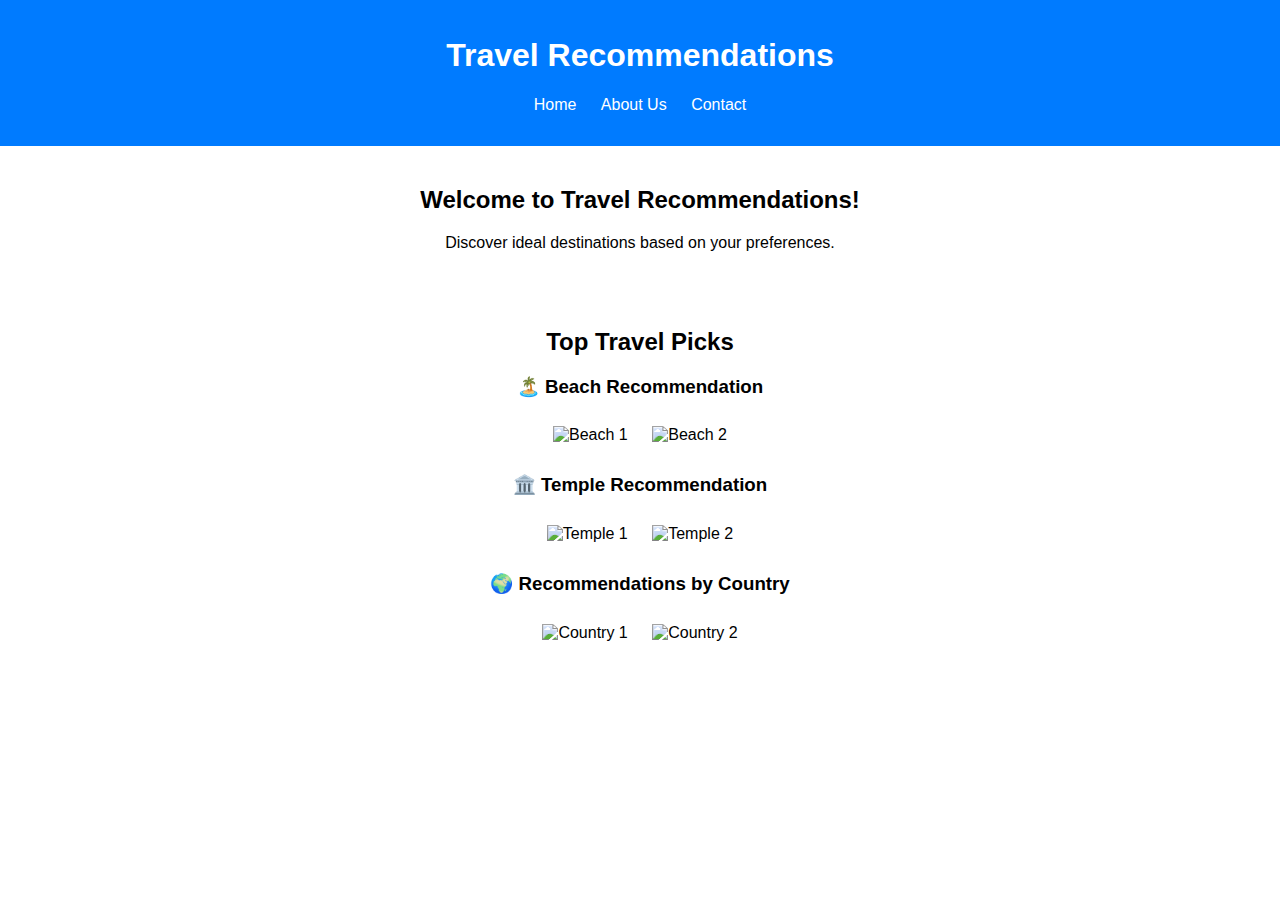
==== index.html @ 6a1434ab "first commit" ====
<!DOCTYPE html>
<html lang="en">
<head>
    <meta charset="UTF-8">
    <meta name="viewport" content="width=device-width, initial-scale=1.0">
    <title>Travel Recommendations</title>
    <link rel="stylesheet" href="styles.css">
</head>
<body>
    <header>
        <h1>Travel Recommendations</h1>
        <nav>
            <ul>
                <li><a href="index.html">Home</a></li>
                <li><a href="about.html">About Us</a></li>
                <li><a href="contact.html">Contact</a></li>
            </ul>
        </nav>
    </header>

    <section id="intro">
        <h2>Welcome to Travel Recommendations!</h2>
        <p>Discover ideal destinations based on your preferences.</p>
    </section>

    <section id="recommendations">
        <h2>Top Travel Picks</h2>

        <div class="destination">
            <h3>🏝️ Beach Recommendation</h3>
            <img src="images/beach1.jpg" alt="Beach 1">
            <img src="images/beach2.jpg" alt="Beach 2">
        </div>

        <div class="destination">
            <h3>🏛️ Temple Recommendation</h3>
            <img src="images/temple1.jpg" alt="Temple 1">
            <img src="images/temple2.jpg" alt="Temple 2">
        </div>

        <div class="destination">
            <h3>🌍 Recommendations by Country</h3>
            <img src="images/country1.jpg" alt="Country 1">
            <img src="images/country2.jpg" alt="Country 2">
        </div>
    </section>

    <script src="script.js"></script>
</body>
</html>
---- styles.css ----
body {
    font-family: Arial, sans-serif;
    margin: 0;
    padding: 0;
    text-align: center;
}

header {
    background-color: #007bff;
    color: white;
    padding: 1em;
}

nav ul {
    list-style: none;
    padding: 0;
}

nav ul li {
    display: inline;
    margin: 0 10px;
}

nav ul li a {
    color: white;
    text-decoration: none;
}

section {
    padding: 20px;
}

.destination {
    margin: 20px 0;
}

.destination img {
    width: 300px;
    height: auto;
    margin: 10px;
}

form {
    margin-top: 20px;
}

input, button {
    padding: 10px;
    margin: 5px;
}
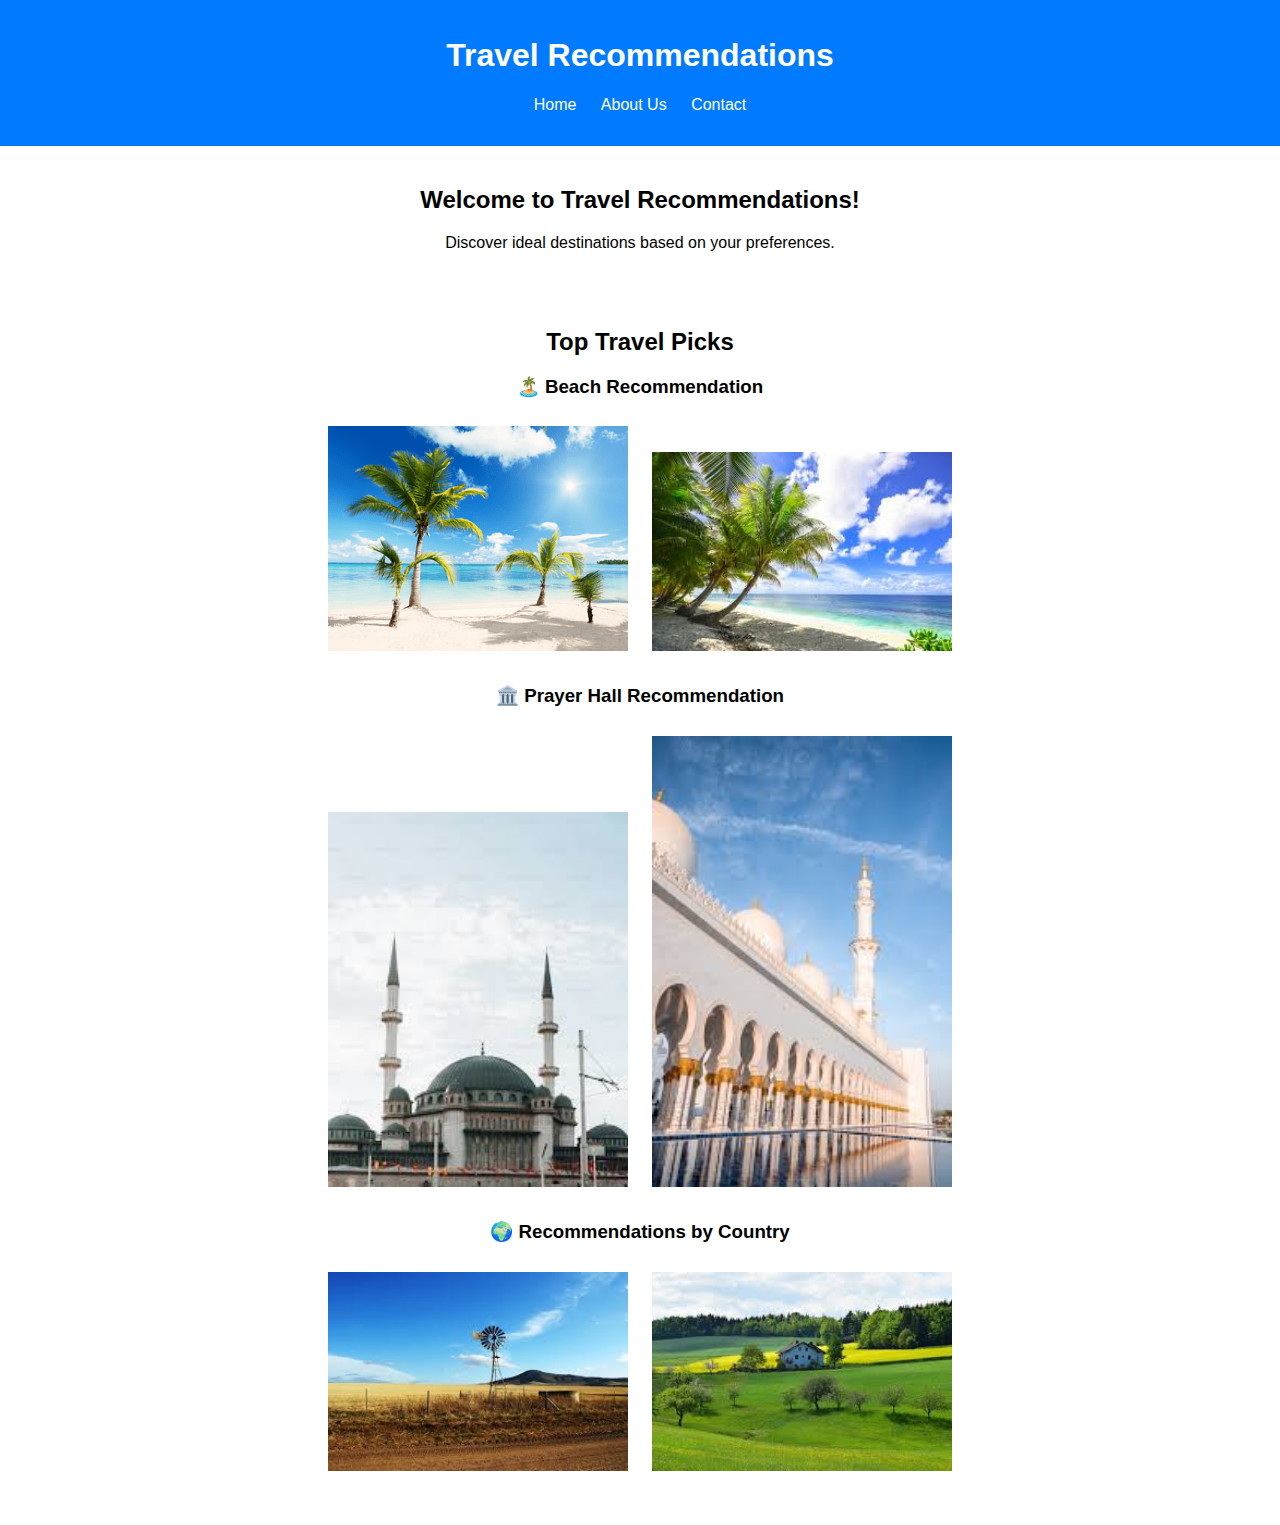
==== commit 1ec5e362: "Update index.html" ====
--- a/index.html
+++ b/index.html
@@ -33,9 +33,9 @@
         </div>
 
         <div class="destination">
-            <h3>🏛️ Temple Recommendation</h3>
-            <img src="images/temple1.jpg" alt="Temple 1">
-            <img src="images/temple2.jpg" alt="Temple 2">
+            <h3>🏛️ Prayer Hall Recommendation</h3>
+            <img src="images/mosque1.jpg" alt="Temple 1">
+            <img src="images/mosque2.jpg" alt="Temple 2">
         </div>
 
         <div class="destination">
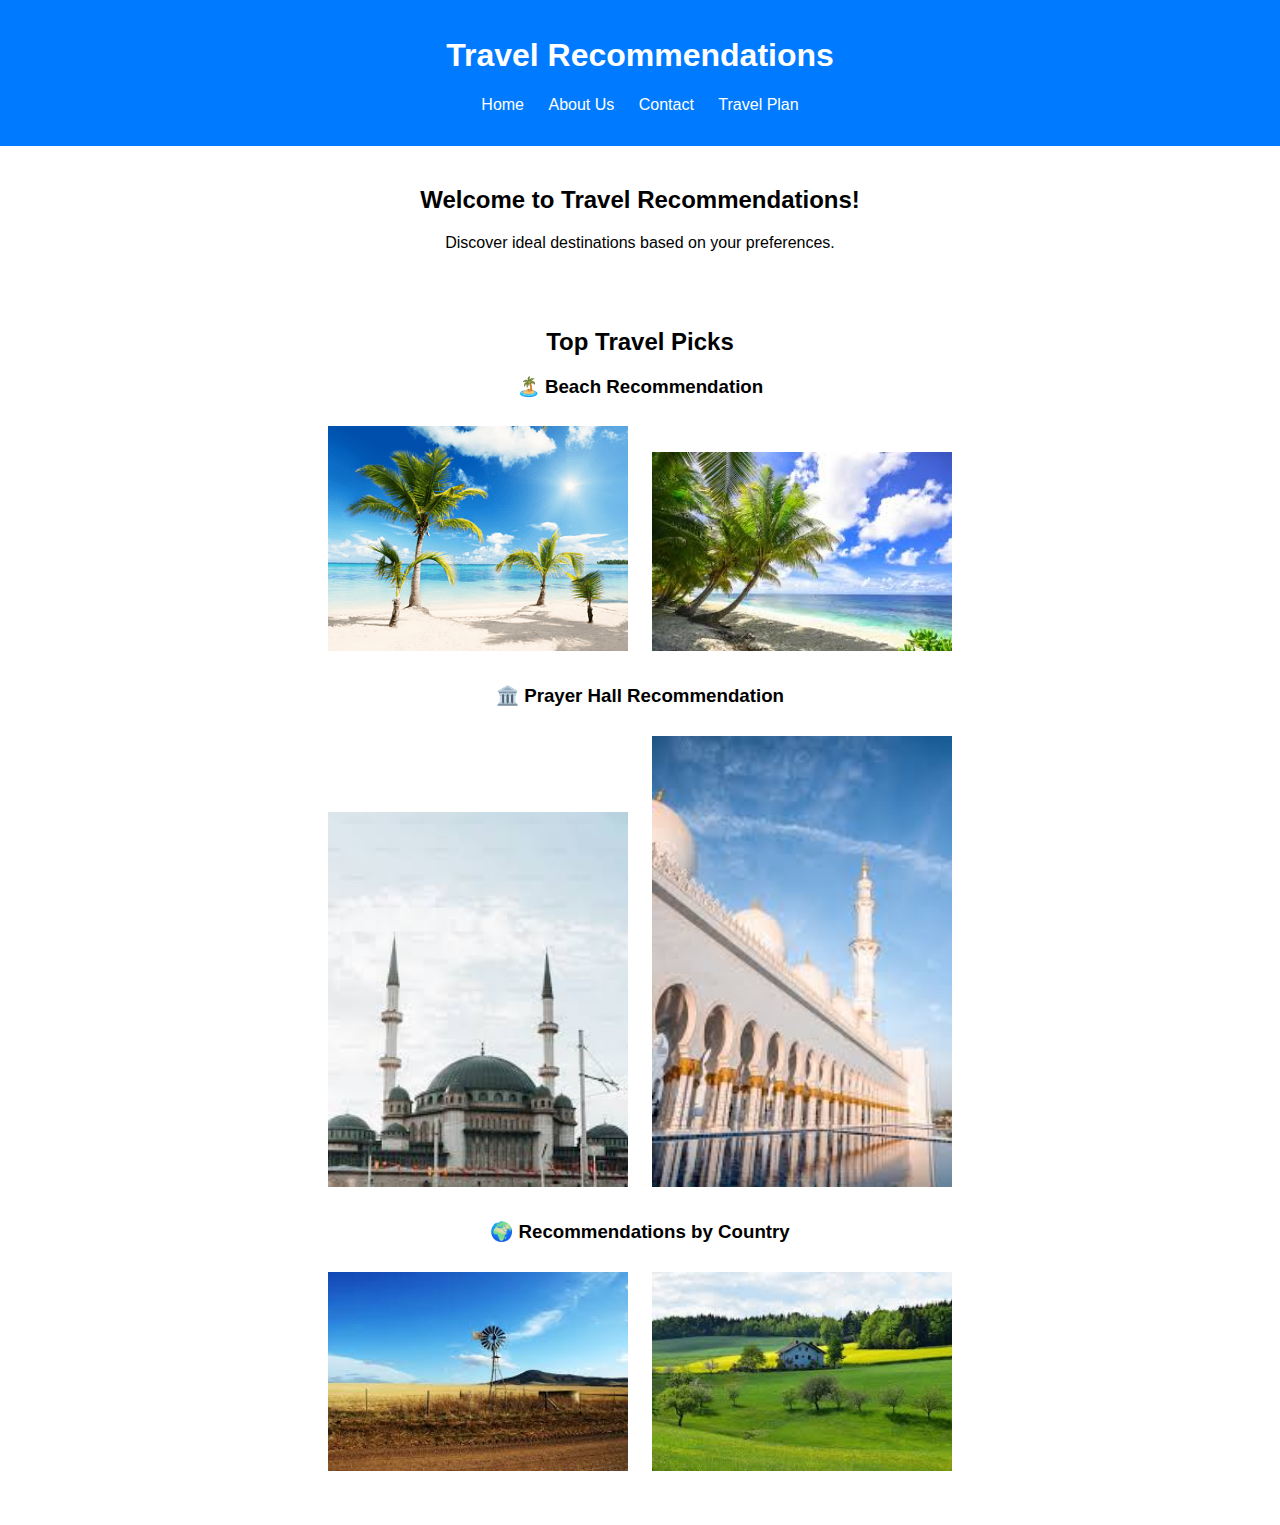
==== commit c088008b: "new commit in travel plan branch" ====
--- a/index.html
+++ b/index.html
@@ -14,6 +14,7 @@
                 <li><a href="index.html">Home</a></li>
                 <li><a href="about.html">About Us</a></li>
                 <li><a href="contact.html">Contact</a></li>
+				<li><a href="travelplan.html">Travel Plan</a></li>
             </ul>
         </nav>
     </header>
@@ -34,8 +35,8 @@
 
         <div class="destination">
             <h3>🏛️ Prayer Hall Recommendation</h3>
-            <img src="images/mosque1.jpg" alt="Temple 1">
-            <img src="images/mosque2.jpg" alt="Temple 2">
+            <img src="images/mosque1.jpg" alt="Mosque 1">
+            <img src="images/mosque2.jpg" alt="Mosque 2">
         </div>
 
         <div class="destination">
